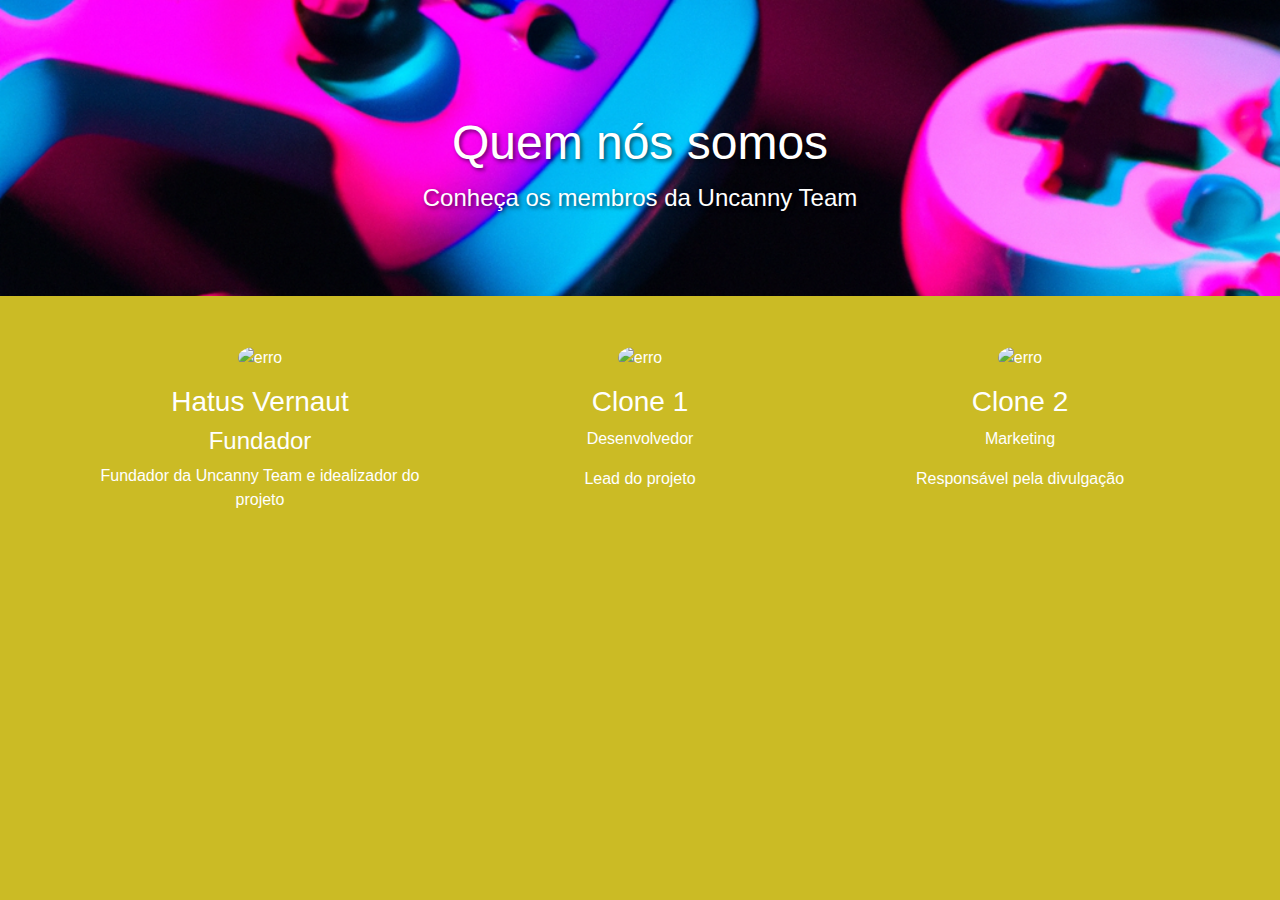
==== whoweare.html @ 7f571e5f "Add files via upload" ====
<!DOCTYPE html>
<html lang="en">
<head>
  <meta charset="UTF-8">
  <meta name="viewport" content="width=device-width, initial-scale=1.0">
  <title>Who We Are - Gaming Community</title>
  <link rel="icon" href="./img/vault.ico" type="image/ico">
  <link rel="stylesheet" href="https://maxcdn.bootstrapcdn.com/bootstrap/4.5.2/css/bootstrap.min.css">
  <style>
    body {
      background-color: #cbbb25;
      color: white;
    }

    .container {
      margin-top: 50px;
    }

    .jumbotron {
      background-image: url("./img/banner.png");
      background-size: cover;
      color: white;
      text-shadow: 2px 2px 4px rgba(0, 0, 0, 0.6);
    }

    .jumbotron h1 {
      font-size: 48px;
    }

    .jumbotron p {
      font-size: 24px;
    }

    .team-section {
      margin-top: 50px;
    }

    .team-member {
      text-align: center;
    }

    .team-member img {
      max-width: 150px;
      border-radius: 50%;
    }

    .team-member h3 {
      margin-top: 15px;
    }
  </style>
</head>
<body>
  <div class="jumbotron jumbotron-fluid">
    <div class="container text-center">
      <h1 class="display-4">Quem nós somos</h1>
      <p class="lead">Conheça os membros da Uncanny Team</p>
    </div>
  </div>

  <div class="container team-section">
    <div class="row">
      <div class="col-md-4">
        <div class="team-member">
          <img src="https://media.licdn.com/dms/image/D4D03AQF9dgw6dPkfVA/profile-displayphoto-shrink_800_800/0/1685153090621?e=2147483647&v=beta&t=qLeYwZbwn-4ltL9FRQDjjz6-TL2cZmcE9TwEBJZfUZA" alt="erro">
          <h3>Hatus Vernaut</h3>
          <h4>Fundador</h4>
          <p>Fundador da Uncanny Team e idealizador do projeto</p>
        </div>
      </div>
      <div class="col-md-4">
        <div class="team-member">
          <img src="https://media.licdn.com/dms/image/D4D03AQF9dgw6dPkfVA/profile-displayphoto-shrink_800_800/0/1685153090621?e=2147483647&v=beta&t=qLeYwZbwn-4ltL9FRQDjjz6-TL2cZmcE9TwEBJZfUZA" alt="erro">
          <h3>Clone 1</h3>
          <p>Desenvolvedor</p>
          <p>Lead do projeto</p>
        </div>
      </div>
      <div class="col-md-4">
        <div class="team-member">
          <img src="https://media.licdn.com/dms/image/D4D03AQF9dgw6dPkfVA/profile-displayphoto-shrink_800_800/0/1685153090621?e=2147483647&v=beta&t=qLeYwZbwn-4ltL9FRQDjjz6-TL2cZmcE9TwEBJZfUZA" alt="erro">
          <h3>Clone 2</h3>
          <p>Marketing</p>
          <p>Responsável pela divulgação</p>
        </div>
      </div>
    </div>
  </div>

  <!-- Add Bootstrap JS and jQuery scripts here -->
  <script src="https://code.jquery.com/jquery-3.5.1.slim.min.js"></script>
  <script src="https://cdn.jsdelivr.net/npm/@popperjs/core@2.9.1/dist/umd/popper.min.js"></script>
  <script src="https://maxcdn.bootstrapcdn.com/bootstrap/4.5.2/js/bootstrap.min.js"></script>
</body>
</html>
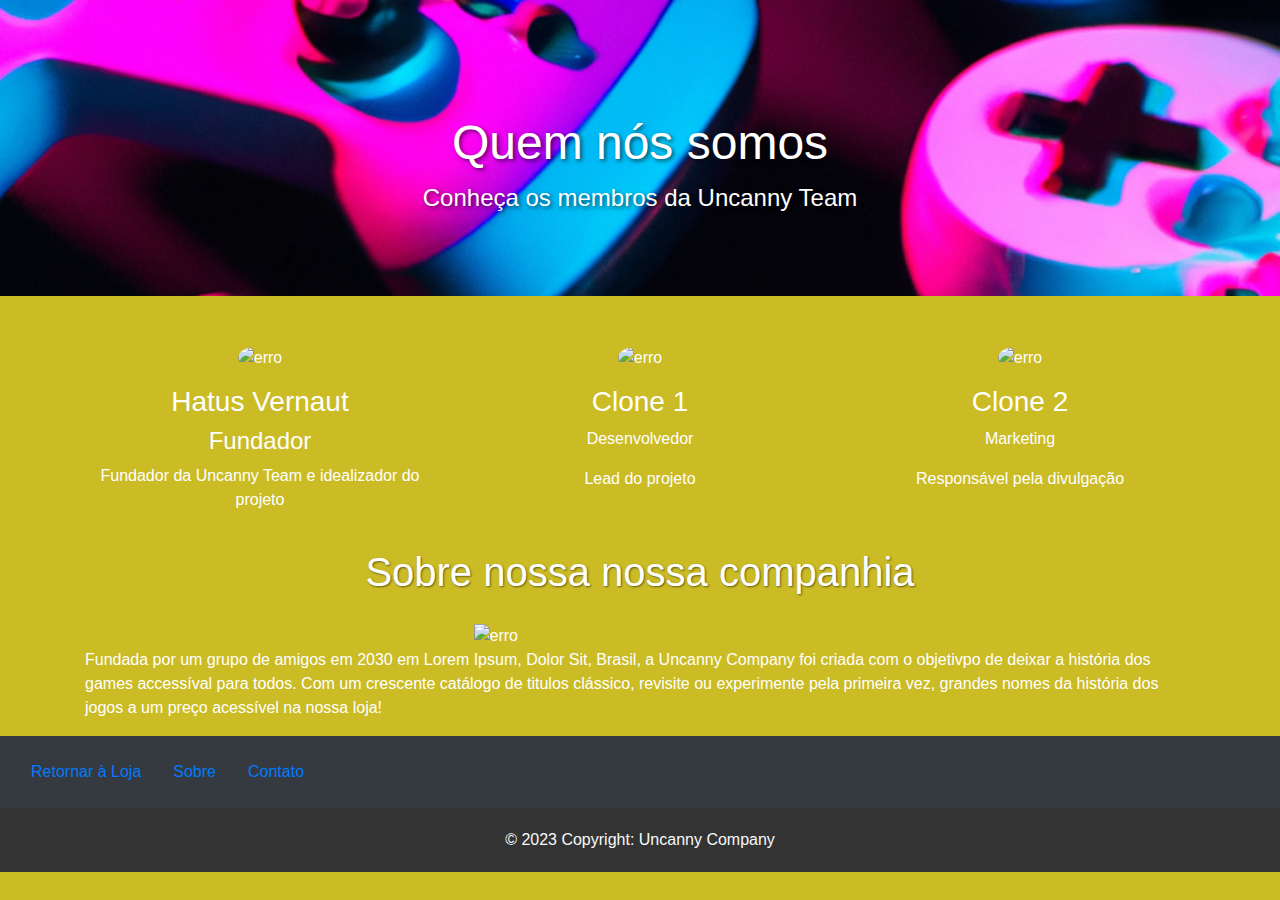
==== commit 61d0ee23: "Update whoweare.html" ====
--- a/whoweare.html
+++ b/whoweare.html
@@ -47,6 +47,20 @@
     .team-member h3 {
       margin-top: 15px;
     }
+
+    .header-principal {
+    padding: 20px;
+    color: #ffffff;
+    text-align: center;
+    text-shadow: 1px 1px 2px rgba(0, 0, 0, 0.5);
+    }
+
+    .center {
+  display: block;
+  margin-left: auto;
+  margin-right: auto;
+  width: 30%;
+  }
   </style>
 </head>
 <body>
@@ -84,11 +98,33 @@
         </div>
       </div>
     </div>
+    <section>
+      <h1 class="header-principal">Sobre nossa nossa companhia</h1>
+      <img src="./img/logo1.png" class="center" al alt="erro">
+      <p text-align="center">Fundada por um grupo de amigos em 2030 em Lorem Ipsum, Dolor Sit, Brasil,
+         a Uncanny Company foi criada com o objetivpo de deixar a história dos games accessíval para todos.
+        Com um crescente catálogo de titulos clássico, revisite ou experimente pela primeira vez, grandes nomes da história dos jogos a um preço acessível na nossa loja!</p>
+    </section>
   </div>
 
-  <!-- Add Bootstrap JS and jQuery scripts here -->
-  <script src="https://code.jquery.com/jquery-3.5.1.slim.min.js"></script>
-  <script src="https://cdn.jsdelivr.net/npm/@popperjs/core@2.9.1/dist/umd/popper.min.js"></script>
-  <script src="https://maxcdn.bootstrapcdn.com/bootstrap/4.5.2/js/bootstrap.min.js"></script>
+  <footer class="bg-dark text-light">
+    <div class="container-fluid py-3">
+      <div class="row">
+        <div class="col-4">
+          <ul class="nav d-flex">
+            <li class="nav-item"><a class="nav-link" href="#">Retornar à Loja</a></li>
+            <li class="nav-item"><a class="nav-link" href="#">Sobre</a></li>
+            <li class="nav-item"><a class="nav-link" href="index.html#Company">Contato</a></li>
+          </ul>
+        </div>
+      </div>
+    </div>
+    <div class="text-center" style="background-color: #333; padding: 20px;">
+      &copy; 2023 Copyright: Uncanny Company
+    </div>
+  </footer> 
 </body>
+<script src="https://code.jquery.com/jquery-3.5.1.slim.min.js"></script>
+<script src="https://cdn.jsdelivr.net/npm/@popperjs/core@2.9.1/dist/umd/popper.min.js"></script>
+<script src="https://maxcdn.bootstrapcdn.com/bootstrap/4.5.2/js/bootstrap.min.js"></script>
 </html>
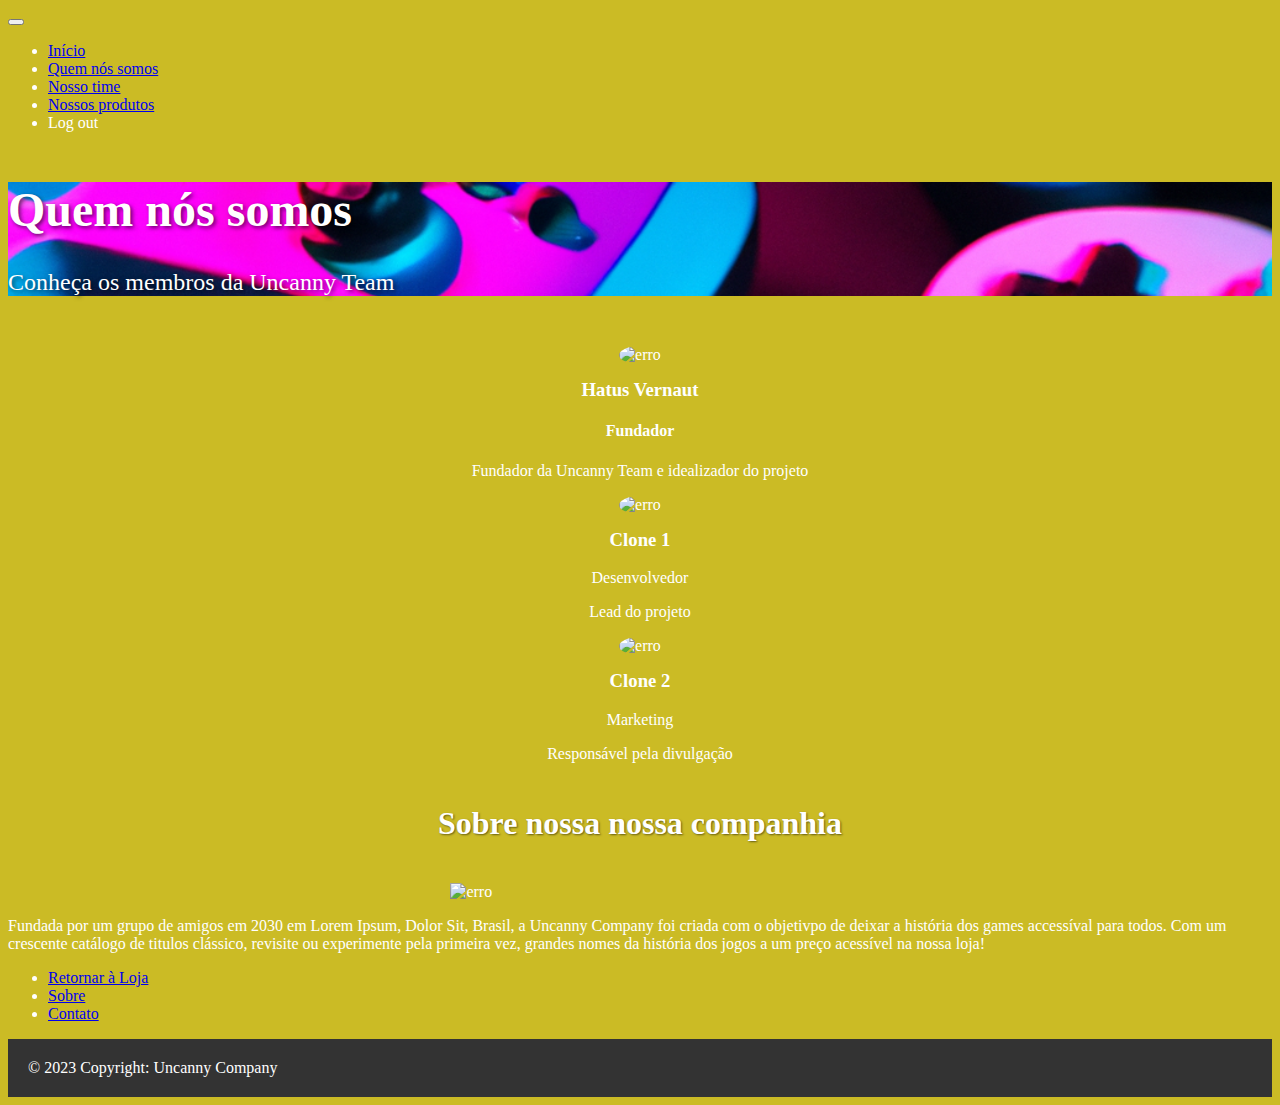
==== commit 5cc47cee: "Update whoweare.html" ====
--- a/whoweare.html
+++ b/whoweare.html
@@ -5,7 +5,9 @@
   <meta name="viewport" content="width=device-width, initial-scale=1.0">
   <title>Who We Are - Gaming Community</title>
   <link rel="icon" href="./img/vault.ico" type="image/ico">
-  <link rel="stylesheet" href="https://maxcdn.bootstrapcdn.com/bootstrap/4.5.2/css/bootstrap.min.css">
+  <link href="https://cdn.jsdelivr.net/npm/bootstrap@5.3.0/dist/css/bootstrap.min.css" rel="stylesheet" integrity="sha384-9ndCyUaIbzAi2FUVXJi0CjmCapSmO7SnpJef0486qhLnuZ2cdeRhO02iuK6FUUVM" crossorigin="anonymous">
+  <link rel="stylesheet" href="https://cdn.jsdelivr.net/npm/bootstrap-icons@1.10.5/font/bootstrap-icons.css">
+  <script src="index.js"></script>
   <style>
     body {
       background-color: #cbbb25;
@@ -63,6 +65,34 @@
   }
   </style>
 </head>
+<header>
+  <nav class="navbar navbar-expand-lg bg-warning">
+    <div class="container-fluid">
+      <button class="navbar-toggler" type="button" data-bs-toggle="collapse" data-bs-target="#navbarSupportedContent" aria-controls="navbarSupportedContent" aria-expanded="false" aria-label="Toggle navigation">
+        <span class="navbar-toggler-icon"></span>
+      </button>
+      <div class="collapse navbar-collapse justify-content-end" id="navbarSupportedContent">
+        <ul class="navbar-nav">
+          <li class="nav-item">
+            <a class="nav-link active" aria-current="page" href="index.html">Início</a>
+          </li>
+          <li class="nav-item">
+            <a class="nav-link" href="index.html#Company">Quem nós somos</a>
+          </li>
+          <li class="nav-item">
+            <a class="nav-link" href="./whoweare.html">Nosso time</a>
+          </li>
+          <li class="nav-item">
+            <a class="nav-link" href="./whoweare.html">Nossos produtos</a>
+          </li>
+          <li class="nav-item">
+            <a class="nav-link disabled">Log out</a>
+          </li>
+        </ul>
+      </div>
+    </div>
+  </nav>
+</header>
 <body>
   <div class="jumbotron jumbotron-fluid">
     <div class="container text-center">
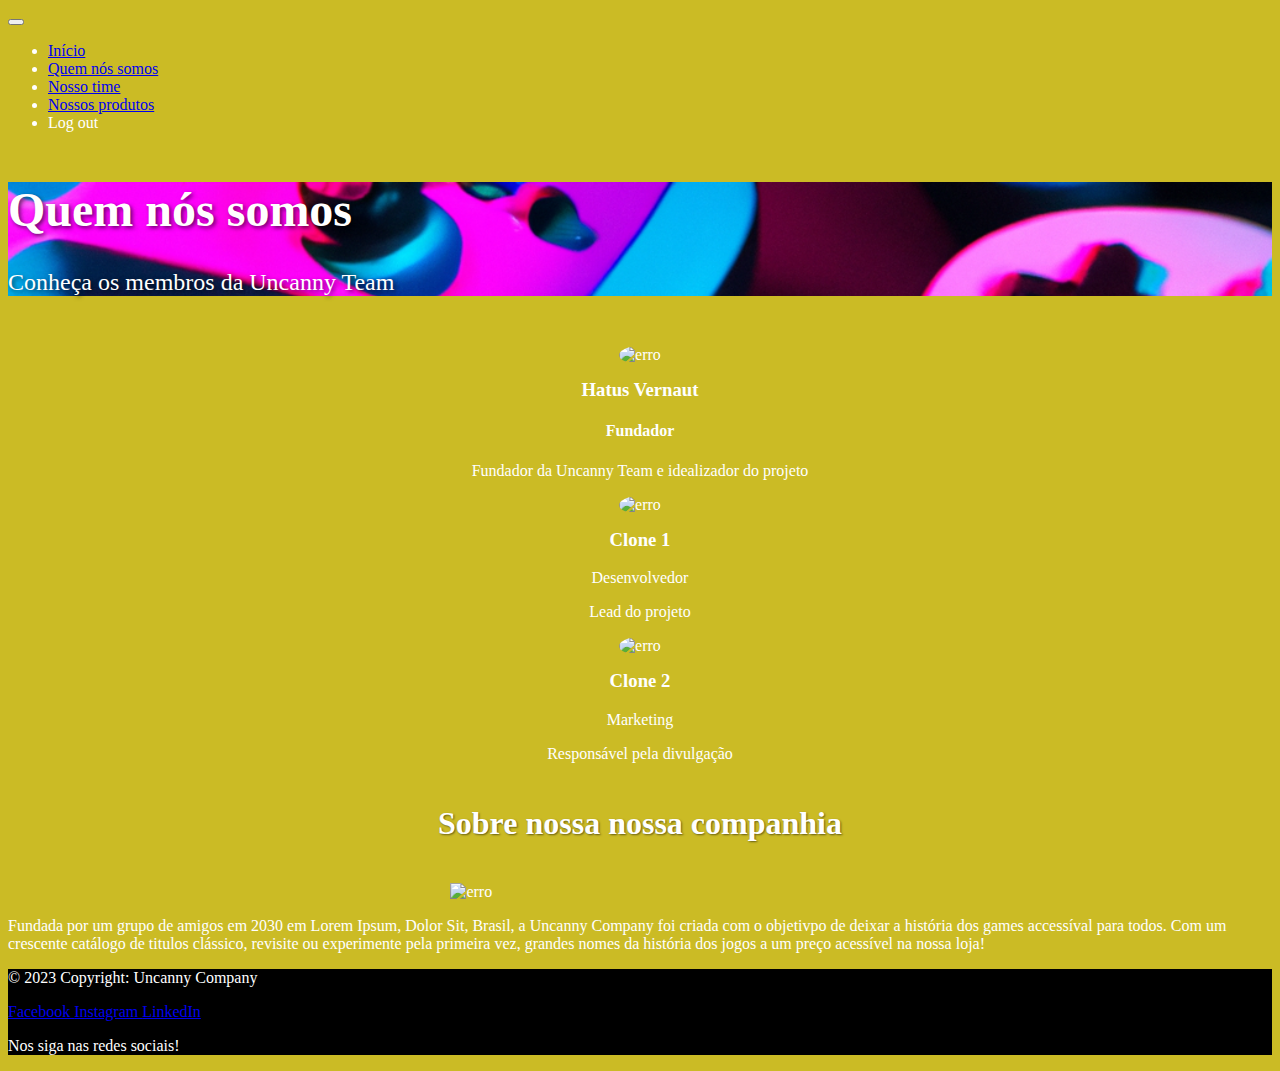
==== commit b601771d: "Update whoweare.html" ====
--- a/whoweare.html
+++ b/whoweare.html
@@ -83,7 +83,7 @@
             <a class="nav-link" href="./whoweare.html">Nosso time</a>
           </li>
           <li class="nav-item">
-            <a class="nav-link" href="./whoweare.html">Nossos produtos</a>
+            <a class="nav-link" href="./store.html">Nossos produtos</a>
           </li>
           <li class="nav-item">
             <a class="nav-link disabled">Log out</a>
@@ -137,23 +137,22 @@
     </section>
   </div>
 
-  <footer class="bg-dark text-light">
-    <div class="container-fluid py-3">
-      <div class="row">
-        <div class="col-4">
-          <ul class="nav d-flex">
-            <li class="nav-item"><a class="nav-link" href="#">Retornar à Loja</a></li>
-            <li class="nav-item"><a class="nav-link" href="#">Sobre</a></li>
-            <li class="nav-item"><a class="nav-link" href="index.html#Company">Contato</a></li>
-          </ul>
-        </div>
-      </div>
+  <footer class="bg-light text-center text-lg-start">
+    <div class="text-center p-3" style="background-color: rgb(0, 0, 0);">
+      <p>© 2023 Copyright: Uncanny Company</p>
+      <div class="social-links mt-3">
+        <a href="#" target="_blank" class="btn btn-primary social-button">
+          <i class="fab fa-facebook"></i> Facebook
+        </a>
+        <a href="#" target="_blank" class="btn btn-danger social-button">
+          <i class="fab fa-instagram"></i> Instagram
+        </a>
+        <a href="https://www.linkedin.com/in/hatus-vernaut-76a069256" target="_blank" class="btn btn-info social-button">
+          <i class="fab fa-linkedin"></i> LinkedIn
+        </a>
+      <p class="subtitle">Nos siga nas redes sociais!</p>
     </div>
-    <div class="text-center" style="background-color: #333; padding: 20px;">
-      &copy; 2023 Copyright: Uncanny Company
-    </div>
-  </footer> 
-</body>
+  </footer>
 <script src="https://code.jquery.com/jquery-3.5.1.slim.min.js"></script>
 <script src="https://cdn.jsdelivr.net/npm/@popperjs/core@2.9.1/dist/umd/popper.min.js"></script>
 <script src="https://maxcdn.bootstrapcdn.com/bootstrap/4.5.2/js/bootstrap.min.js"></script>
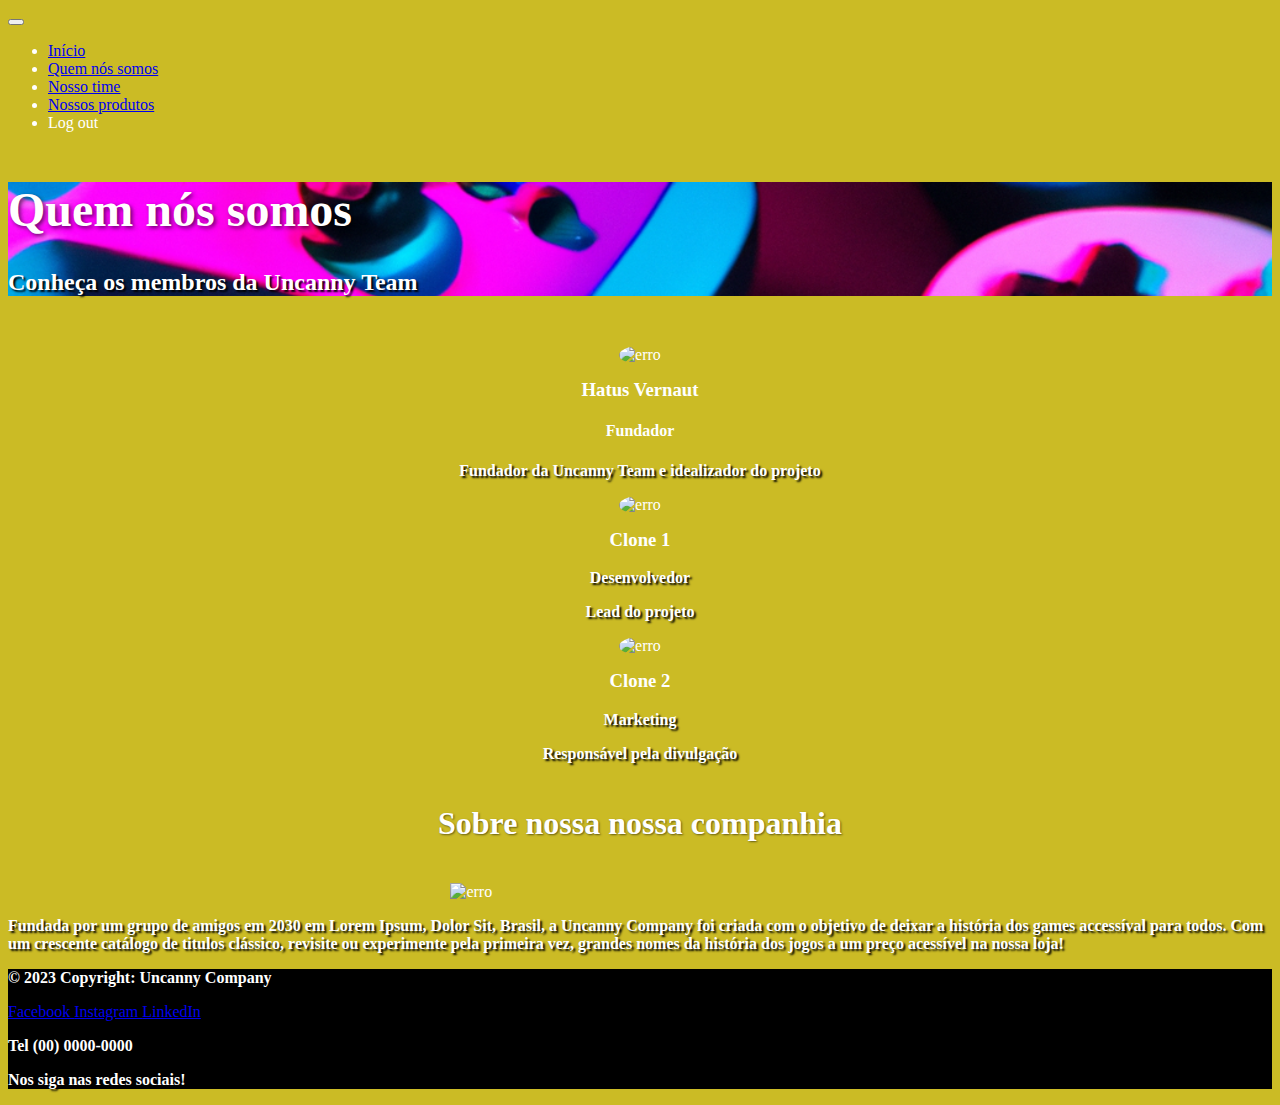
==== commit 5f07a83a: "Update whoweare.html" ====
--- a/whoweare.html
+++ b/whoweare.html
@@ -13,6 +13,12 @@
       background-color: #cbbb25;
       color: white;
     }
+
+    p {
+    color: rgb(255, 255, 255);
+    font-weight: 700;
+    text-shadow: 2px 2px 2px black;
+}
 
     .container {
       margin-top: 50px;
@@ -132,7 +138,7 @@
       <h1 class="header-principal">Sobre nossa nossa companhia</h1>
       <img src="./img/logo1.png" class="center" al alt="erro">
       <p text-align="center">Fundada por um grupo de amigos em 2030 em Lorem Ipsum, Dolor Sit, Brasil,
-         a Uncanny Company foi criada com o objetivpo de deixar a história dos games accessíval para todos.
+         a Uncanny Company foi criada com o objetivo de deixar a história dos games accessíval para todos.
         Com um crescente catálogo de titulos clássico, revisite ou experimente pela primeira vez, grandes nomes da história dos jogos a um preço acessível na nossa loja!</p>
     </section>
   </div>
@@ -150,9 +156,10 @@
         <a href="https://www.linkedin.com/in/hatus-vernaut-76a069256" target="_blank" class="btn btn-info social-button">
           <i class="fab fa-linkedin"></i> LinkedIn
         </a>
+        <p>Tel (00) 0000-0000</p>
       <p class="subtitle">Nos siga nas redes sociais!</p>
     </div>
-  </footer>
+</footer>
 <script src="https://code.jquery.com/jquery-3.5.1.slim.min.js"></script>
 <script src="https://cdn.jsdelivr.net/npm/@popperjs/core@2.9.1/dist/umd/popper.min.js"></script>
 <script src="https://maxcdn.bootstrapcdn.com/bootstrap/4.5.2/js/bootstrap.min.js"></script>
